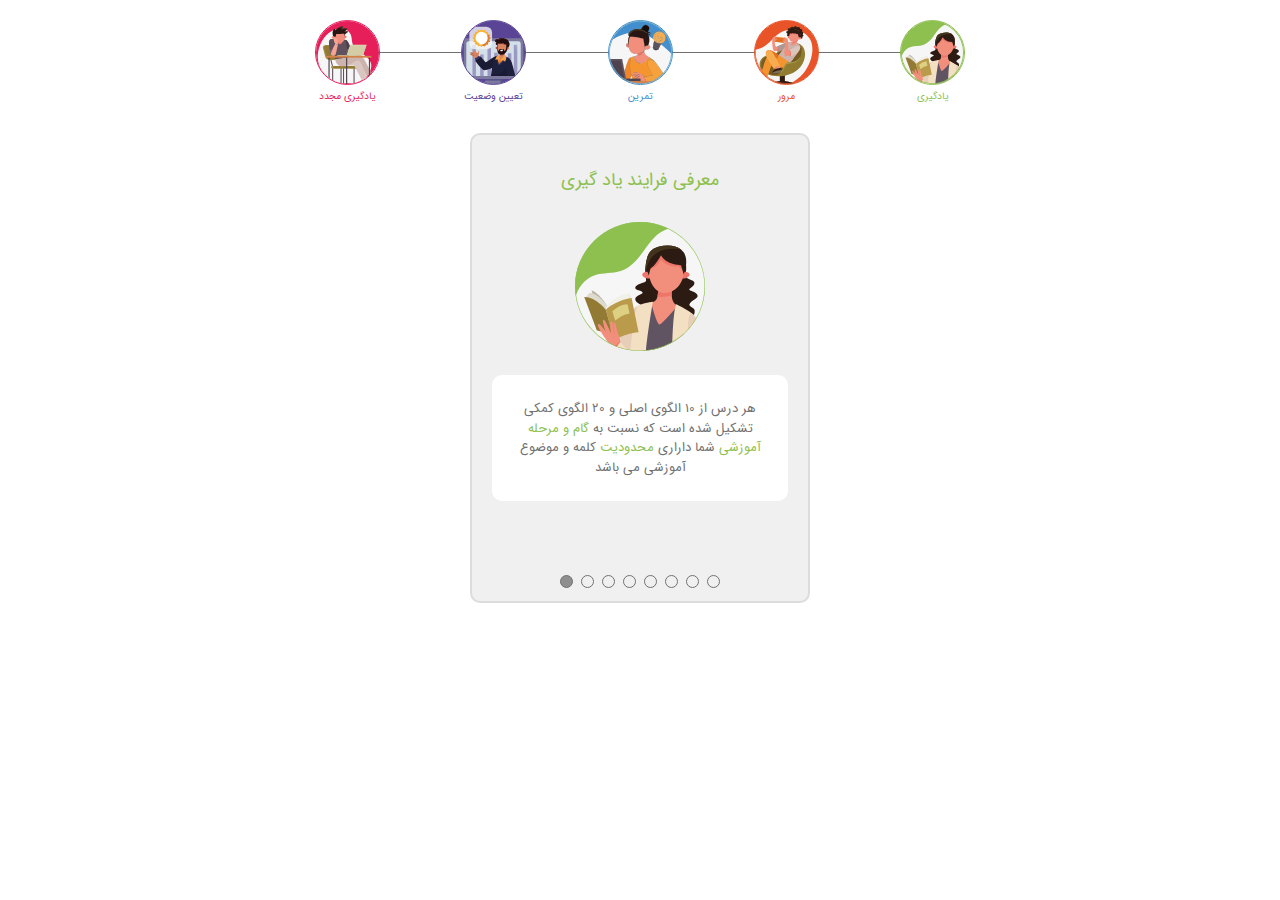
==== 02 02 08 introduction popups/index.html @ 2fc37526 "finish introduction popups page" ====
<!DOCTYPE html>
<html lang="en">

<head>
    <meta charset="UTF-8">
    <meta http-equiv="X-UA-Compatible" content="IE=edge">
    <meta name="viewport" content="width=device-width, initial-scale=1.0">
    <link rel="stylesheet" href="css/bootstrap.min.css">
    <link rel="stylesheet" href="css/fonts/fontawesome-6.3.0/css/all.min.css">
    <link rel="stylesheet" href="css/swiper-bundle.min.css">
    <link rel="stylesheet" href="css/style.css">
    <title>name</title>
</head>

<body>
    <section class="introduction-popups">
        <section class="images mb-5 d-flex justify-content-between align-items-center position-relative">

            <div class="image green">
                <img src="pictures/green.svg" alt="">
                <p>یادگیری</p>
            </div>

            <div class="image orange">
                <img src="pictures/orange.svg" alt="">
                <p>مرور</p>
            </div>

            <div class="image blue">
                <img src="pictures/blue.svg" alt="">
                <p>تمرین</p>
            </div>

            <div class="image purple">
                <img src="pictures/purple.svg" alt="">
                <p>تعیین وضعیت</p>
            </div>

            <div class="image pink">
                <img src="pictures/pink.svg" alt="">
                <p>یادگیری مجدد</p>
            </div>

            <div class="line"></div>
        </section>

        <section class="container">
            <section class="slider">
                <div class="swiper mySwiper">
                    <div class="swiper-wrapper">

                        <div class="swiper-slide">
                            <h5 class="green-text green-slide">معرفی فرایند یاد گیری</h5>
                            <div><img src="pictures/green-big.svg" alt=""></div>
                            <section class="p-4 mt-4">
                                هر درس از ۱۰ الگوی اصلی و ۲۰ الگوی  کمکی تشکیل شده است که نسبت به <span class="green-text">گام و مرحله آموزشی</span> شما داراری <span class="green-text">محدودیت</span> کلمه و موضوع آموزشی می باشد
                            </section>
                        </div>

                        <div class="swiper-slide green-slide">
                            <h5 class="green-text">معرفی فرایند یاد گیری</h5>
                            <div><img src="pictures/green-chart.svg" alt=""></div>
                            <section class="p-4 mt-4">
                                هر درس از ۱۰ الگوی اصلی و ۲۰ الگوی  کمکی تشکیل شده است که نسبت به <span class="green-text">گام و مرحله آموزشی</span> شما داراری <span class="green-text">محدودیت</span> کلمه و موضوع آموزشی می باشد
                            </section>
                        </div>
                        
                        <div class="swiper-slide orange-slide">
                            <h5 class="orange-text">معرفی فرایند مرور</h5>
                            <div><img src="pictures/orange-big.svg" alt=""></div>
                            <section class="p-4 mt-4">
                                الگوها لغات و نکات درس جدید را با <span class="orange-text">حالت های مختلف</span> که به صورت علمی و بر اساس عملکردهای بخش های مختلف مغز انسان طراحی شده است مجددا مرور می  کنید
                            </section>
                        </div>
                                                
                        <div class="swiper-slide blue-slide">
                            <h5 class="blue-text">معرفی فرایند تمرین</h5>
                            <div><img src="pictures/blue-big.svg" alt=""></div>
                            <section class="p-4 mt-4">
                                پس از پایان مرور و تکمیلی فاصله زمانی درس های قبلی که به ترتیب در <span class="blue-text">جعبه های سه گانه</span> فراخوانی شده است را ترجمه و به انگلیسی تایپ می کنید
                            </section>
                        </div>
                                                                        
                        <div class="swiper-slide blue-slide">
                            <h5 class="blue-text">معرفی فرایند تمرین</h5>
                            <div><img src="pictures/blue-big.svg" alt=""></div>
                            <section class="p-4 mt-4">
                                با توجه به الگوریتم هوشمند اینگلوست میزان تسلط شما به الگو ها تشخیص داده شده و در فرآیند بعدی جهت اطلاع و بررسی بیشتر نمایش داده می شود
                            </section>
                        </div>
                                                                                                                        
                        <div class="swiper-slide purple-slide">
                            <h5 class="purple-text">معرفی فرایند تعیین وضعیت</h5>
                            <div><img src="pictures/purple-big.svg" alt=""></div>
                            <section class="p-4 mt-4">
                                بعد از یادگیری <span class="purple-text">ده درس اول</span> در این فرایند میزان تسلط کلی و نهایی خودتان نسبت به الگوهای درس های قبلی را بررسی و تعیین وضعیت می کنید
                            </section>
                        </div>

                        <div class="swiper-slide purple-slide">
                            <h5 class="purple-text">معرفی فرایند تعیین وضعیت</h5>
                            <div><img src="pictures/purple-big.svg" alt=""></div>
                            <section class="p-4 mt-4">
                                سیستم هوشمند اینگلوست به صورت خودکار و جهت افزایش دقت شما الگو ها را نسبت به درصد تسلط شما به سه رنگ متمایز تفکیک می کند
                            </section>
                        </div>

                        <div class="swiper-slide pink-slide">
                            <h5 class="pink-text">معرفی فرایند یادگیری مجدد</h5>
                            <div><img src="pictures/pink-big.svg" alt=""></div>
                            <section class="p-4 mt-4">
                                الگوهایی که مجددا به چرخه آموزشی اضافه کرده اید را مشاهده نموده و <span class="pink-text">نسبت تعداد الگو ها</span> درس جدید به بعد از تکمیل این فرایند موکول می گردد
                            </section>
                        </div>

                    </div>
                    <div class="swiper-pagination"></div>
                </div>
            </section>
        </section>

    </section>
</body>
<script src="js/jquery-3.5.1.min.js"></script>
<script src="js/bootstrap.min.js"></script>
<script src="js/swiper-bundle.min.js"></script>
<script src="https://cdn.jsdelivr.net/npm/swiper@9/swiper-bundle.min.js"></script>
<script src="js/script.js"></script>

</html>
---- 02 02 08 introduction popups/css/style.css ----
@font-face {
    font-family: 'iransans';
    src: url('fonts/IRANSansWeb.ttf') format('truetype');
}

.introduction-popups {
    padding: 0;
    margin: 0;
    direction: rtl;
    text-align: right;
    font-family: "iransans";
    padding: 20px;
}

.introduction-popups img {
    max-width: 100%;
}

.introduction-popups .images {
    max-width: 650px;
    margin: 0 auto;
}

.introduction-popups .images .line {
    height: .4px;
    width: 100%;
    background-color: #707070;
    position: absolute;
    z-index: -1;
}

.introduction-popups .images .image {
    border: 1px solid;
    border-radius: 50%;
    max-width: 65px;
    position: relative;
    text-align: center;
    display: flex;
    justify-content: center;
    align-items: end;
}

.introduction-popups .images .image p {
    position: absolute;
    font-size: 10px;
    margin-bottom: 0;
    bottom: -20px;
}

.introduction-popups .images .deactive img {
    filter: grayscale(100%);
}

.introduction-popups .images .green {
    border-color: #8DC04E;
    color: #8DC04E;
}

.introduction-popups .images .orange {
    border-color: #E95328;
    color: #E95328;
}

.introduction-popups .images .blue {
    border-color: #438ECC;
    color: #438ECC;
}

.introduction-popups .images .purple {
    border-color: #5A4495;
    color: #5A4495;
}

.introduction-popups .images .pink {
    border-color: #E61F5B;
    color: #E61F5B;
}


.introduction-popups .green-text {
    color: #8DC04E;
}

.introduction-popups .orange-text {
    color: #E95328;
}

.introduction-popups .blue-text {
    color: #438ECC;
}

.introduction-popups .purple-text {
    color: #5A4495;
}

.introduction-popups .pink-text {
    color: #E61F5B;
}

/* /slider settings */
.introduction-popups .slider {
    position: relative;
    height: 100%;
    max-width: 340px;
    margin: 0 auto;
    direction: ltr;
}

.introduction-popups .slider .swiper {
    overflow: hidden;
    width: 100%;
    height: 100%;
}

.introduction-popups .slider .swiper-slide {
    direction: rtl;
    overflow: hidden;
    text-align: center;
    padding: 20px;
    border: 2px solid #DCDCDC;
    text-align: center;
    border-radius: 10px;
    background-color: #F0F0F0;
    user-select: none;
    cursor: pointer;
}

.introduction-popups .slider .swiper-pagination-bullet {
    background-color: #8f8f8f00 !important;
    border: 1px solid #707070;
    opacity: 1;
    width: 13px;
    height: 13px;
}

.introduction-popups .slider .swiper-pagination-clickable .swiper-pagination-bullet-active {
    background-color: #8F8F8F !important;
}
/* \slider settings */

.introduction-popups .slider .swiper-slide h5 {
    font-size: 18px;
    margin: 15px 0 30px 0;
}

.introduction-popups .slider .swiper-slide img {
    width: 130px;
}

.introduction-popups .slider .swiper-slide section {
    background-color: #fff;
    font-size: 13px;
    color: #707070;
    border-radius: 10px;
    margin-bottom: 80px;
}


@media screen and (max-width: 992px) {
    .introduction-popups .slider .swiper-slide img {
        width: 100px;
    }
    
    .introduction-popups .slider .swiper-slide{
        padding-bottom: 35px;
    }
}

@media screen and (max-width: 768px) {
    .introduction-popups .images .image {
        max-width: 42px;
    }

    .introduction-popups .images .image p {
        font-size: 6px;
        bottom: -15px;
    }

    .introduction-popups .slider .swiper-slide img {
        width: 100px;
    }

    .swiper-horizontal>.swiper-pagination-bullets, .swiper-pagination-bullets.swiper-pagination-horizontal, .swiper-pagination-custom, .swiper-pagination-fraction{
        bottom: 15px !important;
    }
}
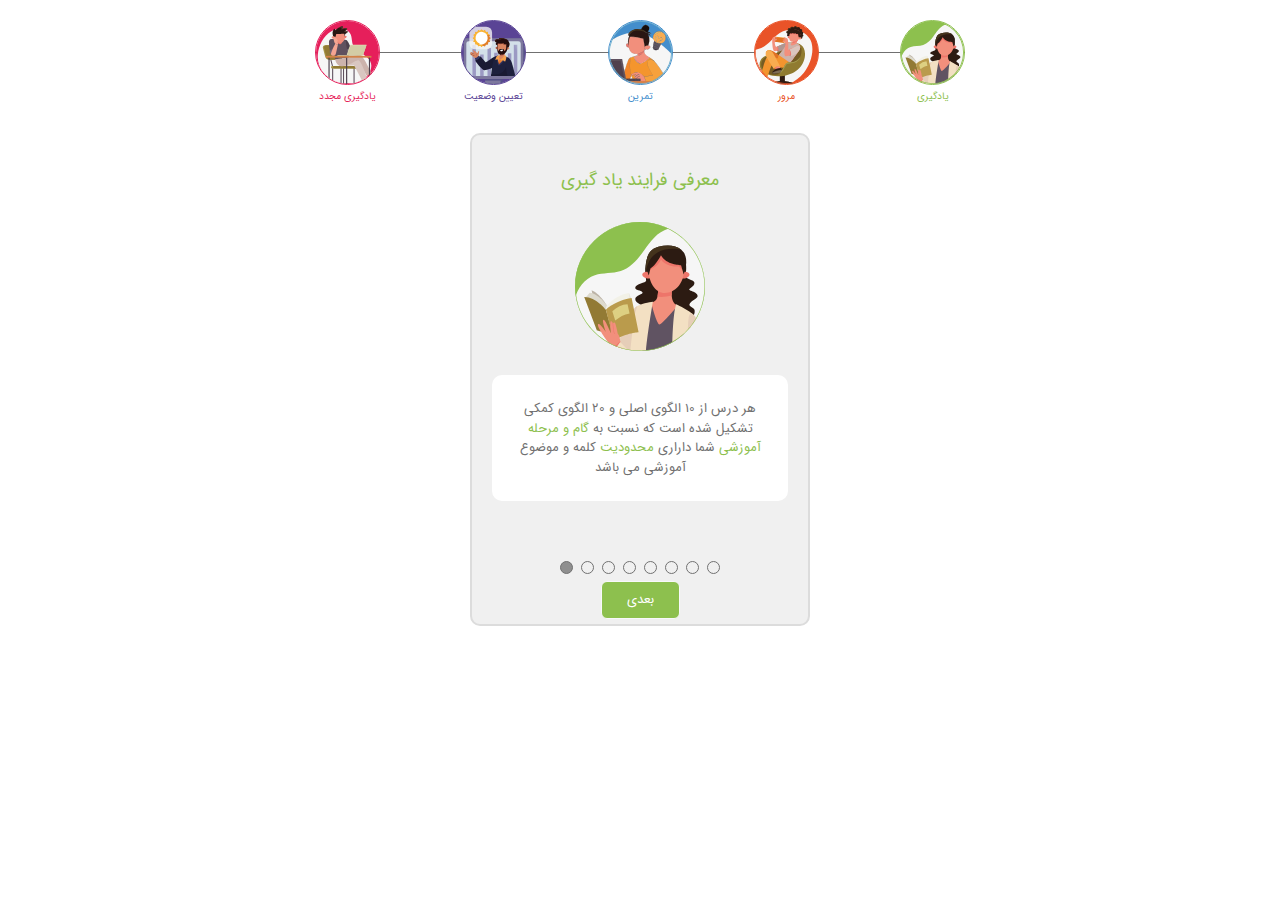
==== commit 37f7b967: "add button and make image item clickable and some other stuff" ====
--- a/02 02 08 introduction popups/index.html
+++ b/02 02 08 introduction popups/index.html
@@ -16,27 +16,27 @@
     <section class="introduction-popups">
         <section class="images mb-5 d-flex justify-content-between align-items-center position-relative">
 
-            <div class="image green">
+            <div class="image green" data-index="0">
                 <img src="pictures/green.svg" alt="">
                 <p>یادگیری</p>
             </div>
 
-            <div class="image orange">
+            <div class="image orange" data-index="2">
                 <img src="pictures/orange.svg" alt="">
                 <p>مرور</p>
             </div>
 
-            <div class="image blue">
+            <div class="image blue" data-index="3">
                 <img src="pictures/blue.svg" alt="">
                 <p>تمرین</p>
             </div>
 
-            <div class="image purple">
+            <div class="image purple" data-index="5">
                 <img src="pictures/purple.svg" alt="">
                 <p>تعیین وضعیت</p>
             </div>
 
-            <div class="image pink">
+            <div class="image pink" data-index="7">
                 <img src="pictures/pink.svg" alt="">
                 <p>یادگیری مجدد</p>
             </div>
@@ -55,6 +55,7 @@
                             <section class="p-4 mt-4">
                                 هر درس از ۱۰ الگوی اصلی و ۲۰ الگوی  کمکی تشکیل شده است که نسبت به <span class="green-text">گام و مرحله آموزشی</span> شما داراری <span class="green-text">محدودیت</span> کلمه و موضوع آموزشی می باشد
                             </section>
+                            <a href="#" class="btn btn-light next-btn green-bg">بعدی</a>
                         </div>
 
                         <div class="swiper-slide green-slide">
@@ -63,6 +64,7 @@
                             <section class="p-4 mt-4">
                                 هر درس از ۱۰ الگوی اصلی و ۲۰ الگوی  کمکی تشکیل شده است که نسبت به <span class="green-text">گام و مرحله آموزشی</span> شما داراری <span class="green-text">محدودیت</span> کلمه و موضوع آموزشی می باشد
                             </section>
+                            <a href="#" class="btn btn-light next-btn green-bg">بعدی</a>
                         </div>
                         
                         <div class="swiper-slide orange-slide">
@@ -71,6 +73,7 @@
                             <section class="p-4 mt-4">
                                 الگوها لغات و نکات درس جدید را با <span class="orange-text">حالت های مختلف</span> که به صورت علمی و بر اساس عملکردهای بخش های مختلف مغز انسان طراحی شده است مجددا مرور می  کنید
                             </section>
+                            <a href="#" class="btn btn-light next-btn orange-bg">بعدی</a>
                         </div>
                                                 
                         <div class="swiper-slide blue-slide">
@@ -79,6 +82,7 @@
                             <section class="p-4 mt-4">
                                 پس از پایان مرور و تکمیلی فاصله زمانی درس های قبلی که به ترتیب در <span class="blue-text">جعبه های سه گانه</span> فراخوانی شده است را ترجمه و به انگلیسی تایپ می کنید
                             </section>
+                            <a href="#" class="btn btn-light next-btn blue-bg">بعدی</a>
                         </div>
                                                                         
                         <div class="swiper-slide blue-slide">
@@ -87,6 +91,7 @@
                             <section class="p-4 mt-4">
                                 با توجه به الگوریتم هوشمند اینگلوست میزان تسلط شما به الگو ها تشخیص داده شده و در فرآیند بعدی جهت اطلاع و بررسی بیشتر نمایش داده می شود
                             </section>
+                            <a href="#" class="btn btn-light next-btn blue-bg">بعدی</a>
                         </div>
                                                                                                                         
                         <div class="swiper-slide purple-slide">
@@ -95,6 +100,7 @@
                             <section class="p-4 mt-4">
                                 بعد از یادگیری <span class="purple-text">ده درس اول</span> در این فرایند میزان تسلط کلی و نهایی خودتان نسبت به الگوهای درس های قبلی را بررسی و تعیین وضعیت می کنید
                             </section>
+                            <a href="#" class="btn btn-light next-btn purple-bg">بعدی</a>
                         </div>
 
                         <div class="swiper-slide purple-slide">
@@ -103,6 +109,7 @@
                             <section class="p-4 mt-4">
                                 سیستم هوشمند اینگلوست به صورت خودکار و جهت افزایش دقت شما الگو ها را نسبت به درصد تسلط شما به سه رنگ متمایز تفکیک می کند
                             </section>
+                            <a href="#" class="btn btn-light next-btn purple-bg">بعدی</a>
                         </div>
 
                         <div class="swiper-slide pink-slide">
@@ -111,6 +118,7 @@
                             <section class="p-4 mt-4">
                                 الگوهایی که مجددا به چرخه آموزشی اضافه کرده اید را مشاهده نموده و <span class="pink-text">نسبت تعداد الگو ها</span> درس جدید به بعد از تکمیل این فرایند موکول می گردد
                             </section>
+                            <a href="#" class="btn btn-light next-btn pink-bg">بازگشت به داشبورد</a>
                         </div>
 
                     </div>
@@ -124,7 +132,6 @@
 <script src="js/jquery-3.5.1.min.js"></script>
 <script src="js/bootstrap.min.js"></script>
 <script src="js/swiper-bundle.min.js"></script>
-<script src="https://cdn.jsdelivr.net/npm/swiper@9/swiper-bundle.min.js"></script>
 <script src="js/script.js"></script>
 
 </html>--- a/02 02 08 introduction popups/css/style.css
+++ b/02 02 08 introduction popups/css/style.css
@@ -38,6 +38,7 @@
     display: flex;
     justify-content: center;
     align-items: end;
+    cursor: pointer;
 }
 
 .introduction-popups .images .image p {
@@ -95,6 +96,26 @@
 
 .introduction-popups .pink-text {
     color: #E61F5B;
+}
+
+.introduction-popups .green-bg {
+    background: #8DC04E;
+}
+
+.introduction-popups .orange-bg {
+    background: #E95328;
+}
+
+.introduction-popups .blue-bg {
+    background: #438ECC;
+}
+
+.introduction-popups .purple-bg {
+    background: #5A4495;
+}
+
+.introduction-popups .pink-bg {
+    background: #E61F5B;
 }
 
 /* /slider settings */
@@ -117,6 +138,7 @@
     overflow: hidden;
     text-align: center;
     padding: 20px;
+    padding-bottom: 5px;
     border: 2px solid #DCDCDC;
     text-align: center;
     border-radius: 10px;
@@ -136,6 +158,10 @@
 .introduction-popups .slider .swiper-pagination-clickable .swiper-pagination-bullet-active {
     background-color: #8F8F8F !important;
 }
+
+.swiper-horizontal>.swiper-pagination-bullets, .swiper-pagination-bullets.swiper-pagination-horizontal, .swiper-pagination-custom, .swiper-pagination-fraction{
+    bottom: 45px !important;
+}
 /* \slider settings */
 
 .introduction-popups .slider .swiper-slide h5 {
@@ -155,18 +181,25 @@
     margin-bottom: 80px;
 }
 
+.introduction-popups .slider .next-btn{
+    color: #fff;
+    font-size: 13px;
+    padding: 8px 25px;
+    max-width: 280px;
+}
+
 
 @media screen and (max-width: 992px) {
     .introduction-popups .slider .swiper-slide img {
         width: 100px;
     }
-    
-    .introduction-popups .slider .swiper-slide{
-        padding-bottom: 35px;
-    }
 }
 
 @media screen and (max-width: 768px) {
+    .introduction-popups{
+        padding: 5px;
+    }
+
     .introduction-popups .images .image {
         max-width: 42px;
     }
@@ -179,8 +212,10 @@
     .introduction-popups .slider .swiper-slide img {
         width: 100px;
     }
-
+}
+
+@media screen and (max-width: 345px) {
     .swiper-horizontal>.swiper-pagination-bullets, .swiper-pagination-bullets.swiper-pagination-horizontal, .swiper-pagination-custom, .swiper-pagination-fraction{
-        bottom: 15px !important;
-    }
-}
+        bottom: 60px !important;
+    }
+}
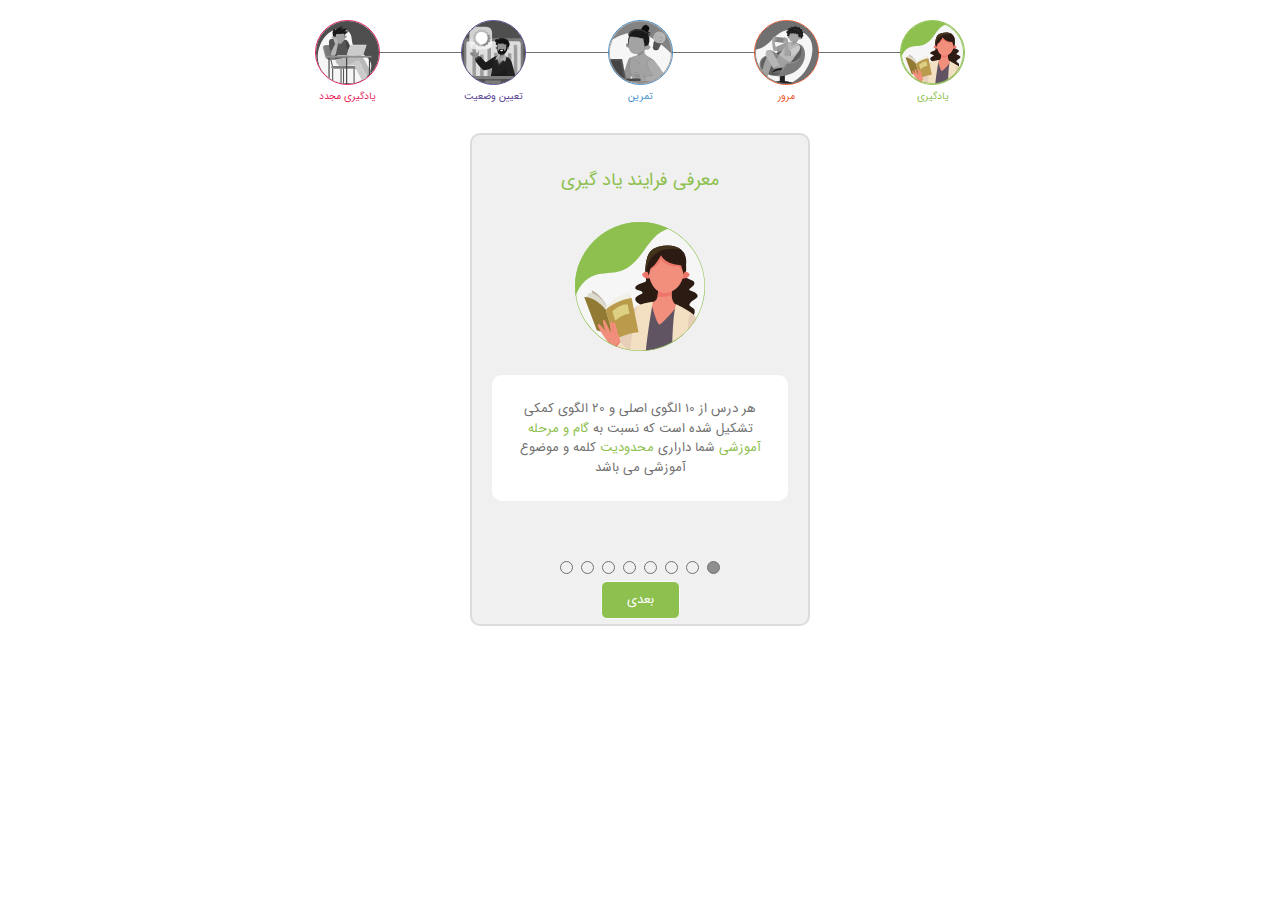
==== commit 18cc6a38: "add function to fill bullets and ccontrol active classes" ====
--- a/02 02 08 introduction popups/index.html
+++ b/02 02 08 introduction popups/index.html
@@ -21,22 +21,22 @@
                 <p>یادگیری</p>
             </div>
 
-            <div class="image orange" data-index="2">
+            <div class="image orange deactive" data-index="2">
                 <img src="pictures/orange.svg" alt="">
                 <p>مرور</p>
             </div>
 
-            <div class="image blue" data-index="3">
+            <div class="image blue deactive" data-index="3">
                 <img src="pictures/blue.svg" alt="">
                 <p>تمرین</p>
             </div>
 
-            <div class="image purple" data-index="5">
+            <div class="image purple deactive" data-index="5">
                 <img src="pictures/purple.svg" alt="">
                 <p>تعیین وضعیت</p>
             </div>
 
-            <div class="image pink" data-index="7">
+            <div class="image pink deactive" data-index="7">
                 <img src="pictures/pink.svg" alt="">
                 <p>یادگیری مجدد</p>
             </div>
--- a/02 02 08 introduction popups/css/style.css
+++ b/02 02 08 introduction popups/css/style.css
@@ -124,7 +124,6 @@
     height: 100%;
     max-width: 340px;
     margin: 0 auto;
-    direction: ltr;
 }
 
 .introduction-popups .slider .swiper {
@@ -155,12 +154,16 @@
     height: 13px;
 }
 
-.introduction-popups .slider .swiper-pagination-clickable .swiper-pagination-bullet-active {
+.introduction-popups .slider .swiper-pagination-bullet-active {
     background-color: #8F8F8F !important;
 }
 
 .swiper-horizontal>.swiper-pagination-bullets, .swiper-pagination-bullets.swiper-pagination-horizontal, .swiper-pagination-custom, .swiper-pagination-fraction{
     bottom: 45px !important;
+}
+
+.introduction-popups .slider .bullet-fill{
+    background-color: #8F8F8F !important;
 }
 /* \slider settings */
 
@@ -215,7 +218,19 @@
 }
 
 @media screen and (max-width: 345px) {
-    .swiper-horizontal>.swiper-pagination-bullets, .swiper-pagination-bullets.swiper-pagination-horizontal, .swiper-pagination-custom, .swiper-pagination-fraction{
+    .introduction-popups .swiper-horizontal>.swiper-pagination-bullets, .introduction-popups .swiper-pagination-bullets.swiper-pagination-horizontal, .introduction-popups .swiper-pagination-custom, .introduction-popups .swiper-pagination-fraction{
         bottom: 60px !important;
     }
-}
+    .introduction-popups .slider {
+        max-width: 100vw;
+    }
+    .introduction-popups .slider .swiper-slide{
+        padding: 12px;
+    }
+}
+
+@media screen and (max-width: 345px) {
+    .introduction-popups .swiper-horizontal>.swiper-pagination-bullets, .introduction-popups .swiper-pagination-bullets.swiper-pagination-horizontal, .introduction-popups .swiper-pagination-custom, .introduction-popups .swiper-pagination-fraction{
+        bottom: 70px !important;
+    }
+}
